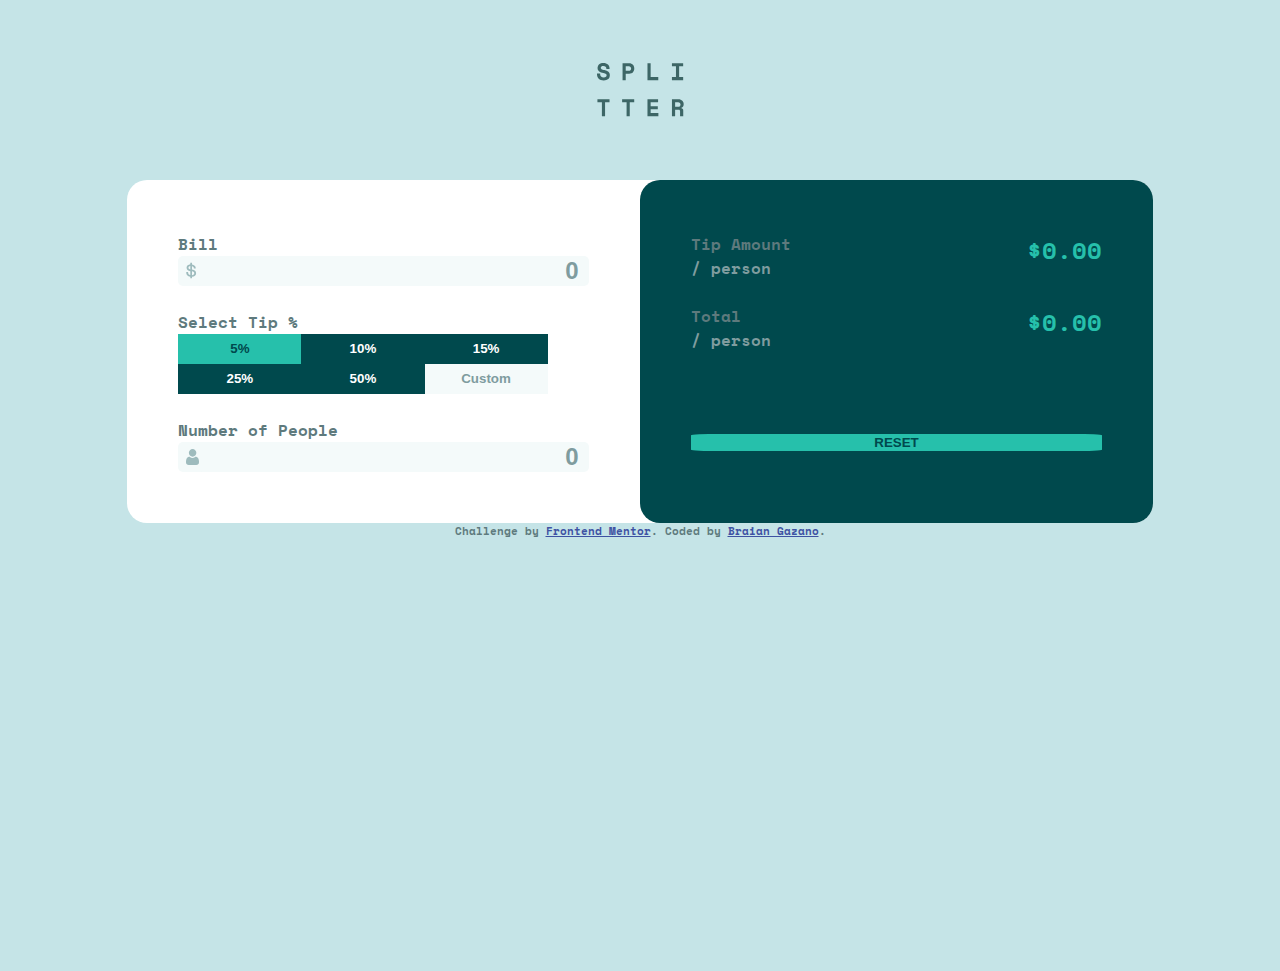
==== tip-calculator-app-main/index.html @ fb2f0fb8 "Add files via upload" ====
<!DOCTYPE html>
<html lang="en">
<head>
  <meta charset="UTF-8">
  <meta name="viewport" content="width=device-width, initial-scale=1.0"> <!-- displays site properly based on user's device -->

  <link rel="preconnect" href="https://fonts.googleapis.com">
  <link rel="preconnect" href="https://fonts.gstatic.com" crossorigin>
  <link href="https://fonts.googleapis.com/css2?family=Space+Mono:wght@400;700&display=swap" rel="stylesheet">
  <link rel="icon" type="image/png" sizes="32x32" href="./images/favicon-32x32.png">
  <link href="https://cdn.jsdelivr.net/npm/bootstrap@5.0.2/dist/css/bootstrap.min.css" 
        rel="stylesheet" 
        integrity="sha384-EVSTQN3/azprG1Anm3QDgpJLIm9Nao0Yz1ztcQTwFspd3yD65VohhpuuCOmLASjC" 
        crossorigin="anonymous">
  <link href="styles.css" rel="stylesheet">
  <title>Frontend Mentor | Tip calculator app</title>
  <script src="https://cdnjs.cloudflare.com/ajax/libs/jquery/3.3.1/jquery.min.js"></script>
  <!-- Feel free to remove these styles or customise in your own stylesheet 👍 -->
  <style>
    .attribution { font-size: 11px; text-align: center; }
    .attribution a { color: hsl(228, 45%, 44%); }
    </style>
</head>
<body>
  <img src="/tip-calculator-app-main/images/logo.svg" alt="" class="logo"/>
  <div class="contenedor-principal p-4">
    <div class="contenedor-izq">
      <span>Bill</span><br>
      <label>
        <img src="/tip-calculator-app-main/images/icon-dollar.svg" alt="dollar"/>
        <input id="cuenta" onchange="calcularValorPorPersona()" type="text" placeholder="0" class="texto">
      </label>
      <br><span>Select Tip %</span><br>
      <div class="botones">
        <button value="1.05" class="boton-tip activo rounded m-1">5%</button>
        <button value="1.10" class="boton-tip rounded m-1">10%</button>
        <button value="1.15" class="boton-tip rounded m-1">15%</button>
        <button value="1.25" class="boton-tip rounded m-1">25%</button>
        <button value="1.5" class="boton-tip rounded m-1">50%</button>
        <input id="valor-custom" onchange="calcularValorPorPersona()" type="text" placeholder="Custom" class="custom rounded m-1" >
      </div>
      <br><span>Number of People <span id="valor-invalido"></span></span>
      <label>
        <img src="/tip-calculator-app-main/images/icon-person.svg" alt="person"/>
        <input id="personas" type="text" placeholder="0" class="texto" onchange="validarCantidadIngresada(this)" >
      </label>
    </div>
    <div class="contenedor-der">
      <div> 
        <div class="text-light parrafo">
          <span>Tip Amount
          <br><span class="persona">/ person</span></span>
          <span id="propina">$0.00</span>
        </div><br>
        <div class="text-light parrafo">
          <span>Total
          <br><span class="persona">/ person</span></span>
          <span id="total">$0.00</span>
        </div>
      </div>
      <button class="boton-reset rounded p-1" onclick="location.reload()">RESET</button>
    </div>
  </div>
  
  <div class="attribution">
    Challenge by <a href="https://www.frontendmentor.io?ref=challenge" target="_blank">Frontend Mentor</a>. 
    Coded by <a href="https://github.com/BraianGazano" target="_blank">Braian Gazano</a>.
  </div>
  <script src="script.js"></script>
</body>
</html>
---- tip-calculator-app-main/styles.css ----
:root {
    --strong-cyan: hsl(172, 67%, 45%);
    --very-dark-cyan: hsl(183, 100%, 15%);
    --dark-grayish-cyan-1: hsl(186, 14%, 43%);
    --dark-grayish-cyan-2: hsl(184, 14%, 56%);
    --light-grayish-cyan-1: hsl(185, 41%, 84%);
    --light-grayish-cyan-2: hsl(189, 41%, 97%);
    --white: hsl(0, 0%, 100%);
}
body{
    font-family: 'Space Mono', monospace;
    background-color: var(--light-grayish-cyan-1);
    font-weight: 700;
    color: var(--dark-grayish-cyan-1);
    min-height: 100vh;
}
.contenedor-principal{
    width: 50%;
    background-color: var(--white);
    border-radius: 20px;
}

.logo, .contenedor-principal{
    display: flex;
    margin: 5% auto;
}

.contenedor-izq, .contenedor-der{
    width: 50%;
    padding: 5%;
}

.contenedor-der{
    background-color: var(--very-dark-cyan);
    border-radius: 20px;
    display: flex;
    flex-direction: column;
}
.boton-tip{
    width: 30%;
    border: none;
    background-color: var(--very-dark-cyan);
    color: var(--white);
    font-weight: 700;
    height: 30px;
    
}
.custom{
    color: var(--very-dark-cyan);
    background-color: var(--light-grayish-cyan-2);
    text-align: center;
    width: 29%;
    font-weight: 700;
    border: none;
    outline: none;
}
.activo{
    background-color: var(--strong-cyan);
    color: var(--very-dark-cyan);
    font-weight: 700;
}
.botones{
    display: flex;
    flex-wrap: wrap;
}

.texto{
    border-radius: 5px;
    font-size: 24px;
    border: none;
    width: 100%;
    text-align: right;
    outline: none;
    background-color: var(--light-grayish-cyan-2);
    color:var(--very-dark-cyan);
    font-weight: 700;
    
}

label:hover, .custom:hover{
    border: 2px solid;
    border-color: var(--strong-cyan);
    transition: 0.1s;
}
.boton-reset:hover, .boton-tip:hover{
    
    transition: 0.1s;
    background-color: var(--light-grayish-cyan-1);
    color: var(--very-dark-cyan);
}

.boton-reset{
    width: 100%;
    border: none;
    border-radius: 7%;
    background-color: var(--strong-cyan);
    color: var(--very-dark-cyan);
    font-weight: 700;
    margin-top: 20%;
    padding: 10px auto;
}


#total, #propina{
    width:fit-content;
    font-size: 24px;
    text-align: right;
    color: var(--strong-cyan);
    
}

.parrafo{
    display: flex;
    justify-content: space-between;  
    
}
.persona, ::placeholder{
    color: var(--dark-grayish-cyan-2);
}

label{
    display: flex;
    background-color: var(--light-grayish-cyan-2);
    padding: 0 0.5em;
    border-radius: 5px;
    align-items: center;
    transition: border 0.1s;
}


@media only screen and (max-width: 900px) {
    .contenedor-principal {
      width: 100%;
      flex-direction: column;
      font-size: 1.1em;
    }
    .logo{
        margin-top: 10%;
        margin-bottom: 10%;
    }
    .boton-tip, .custom{
        width: 45%;
    }

    .contenedor-der, .contenedor-izq {
      width: 100%;
    }
}

@media only screen and (min-width:1140px){

    .contenedor-principal{
        width: 1026px;
        margin: 0 auto;
    }
}
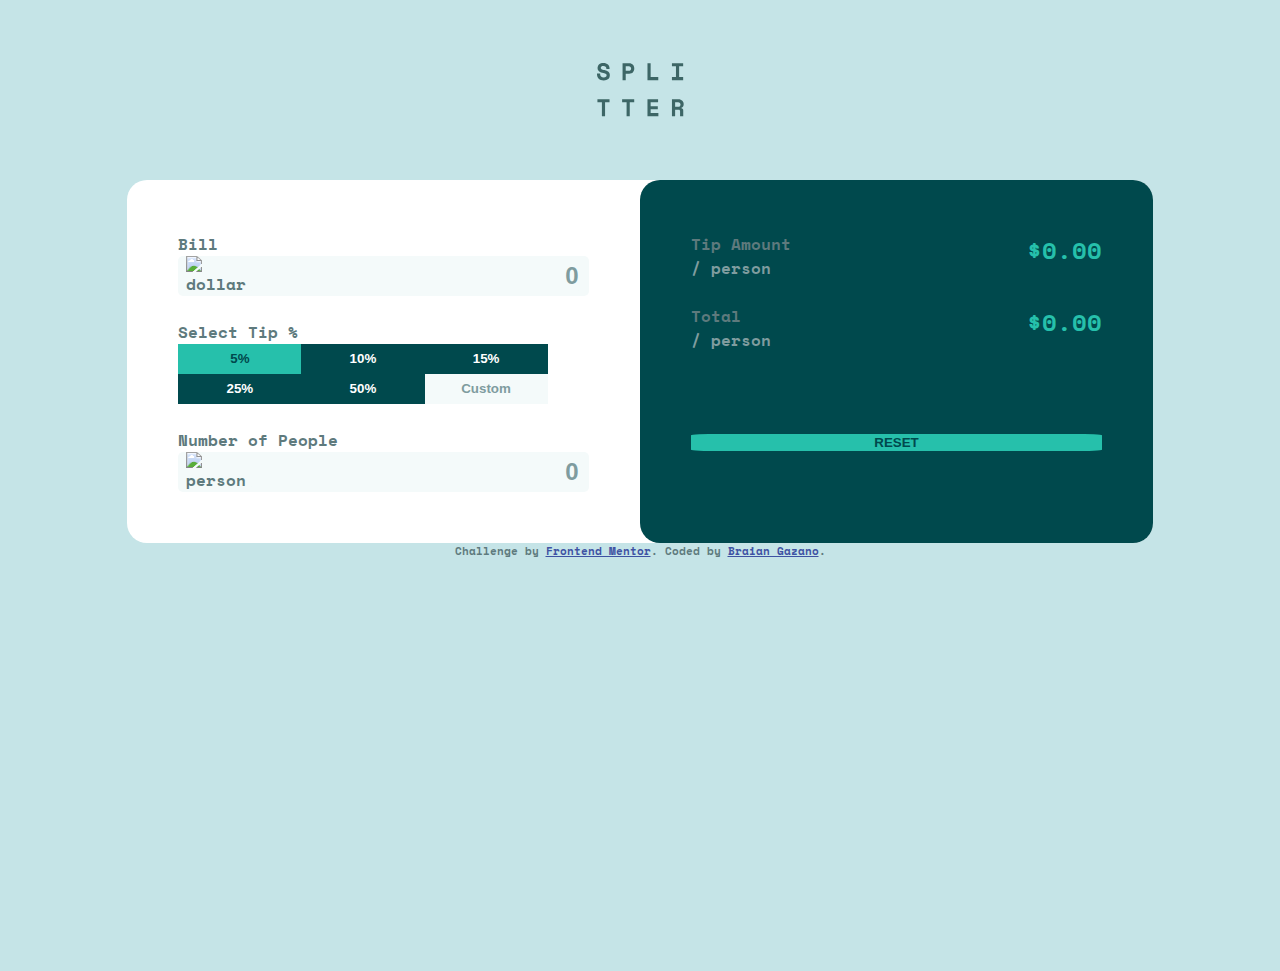
==== commit 771e2f1e: "Update index.html" ====
--- a/tip-calculator-app-main/index.html
+++ b/tip-calculator-app-main/index.html
@@ -22,12 +22,12 @@
     </style>
 </head>
 <body>
-  <img src="/tip-calculator-app-main/images/logo.svg" alt="" class="logo"/>
+  <img src="images/logo.svg" alt="" class="logo"/>
   <div class="contenedor-principal p-4">
     <div class="contenedor-izq">
       <span>Bill</span><br>
       <label>
-        <img src="/tip-calculator-app-main/images/icon-dollar.svg" alt="dollar"/>
+        <img src="/images/icon-dollar.svg" alt="dollar"/>
         <input id="cuenta" onchange="calcularValorPorPersona()" type="text" placeholder="0" class="texto">
       </label>
       <br><span>Select Tip %</span><br>
@@ -41,7 +41,7 @@
       </div>
       <br><span>Number of People <span id="valor-invalido"></span></span>
       <label>
-        <img src="/tip-calculator-app-main/images/icon-person.svg" alt="person"/>
+        <img src="/images/icon-person.svg" alt="person"/>
         <input id="personas" type="text" placeholder="0" class="texto" onchange="validarCantidadIngresada(this)" >
       </label>
     </div>
@@ -68,4 +68,4 @@
   </div>
   <script src="script.js"></script>
 </body>
-</html>+</html>
